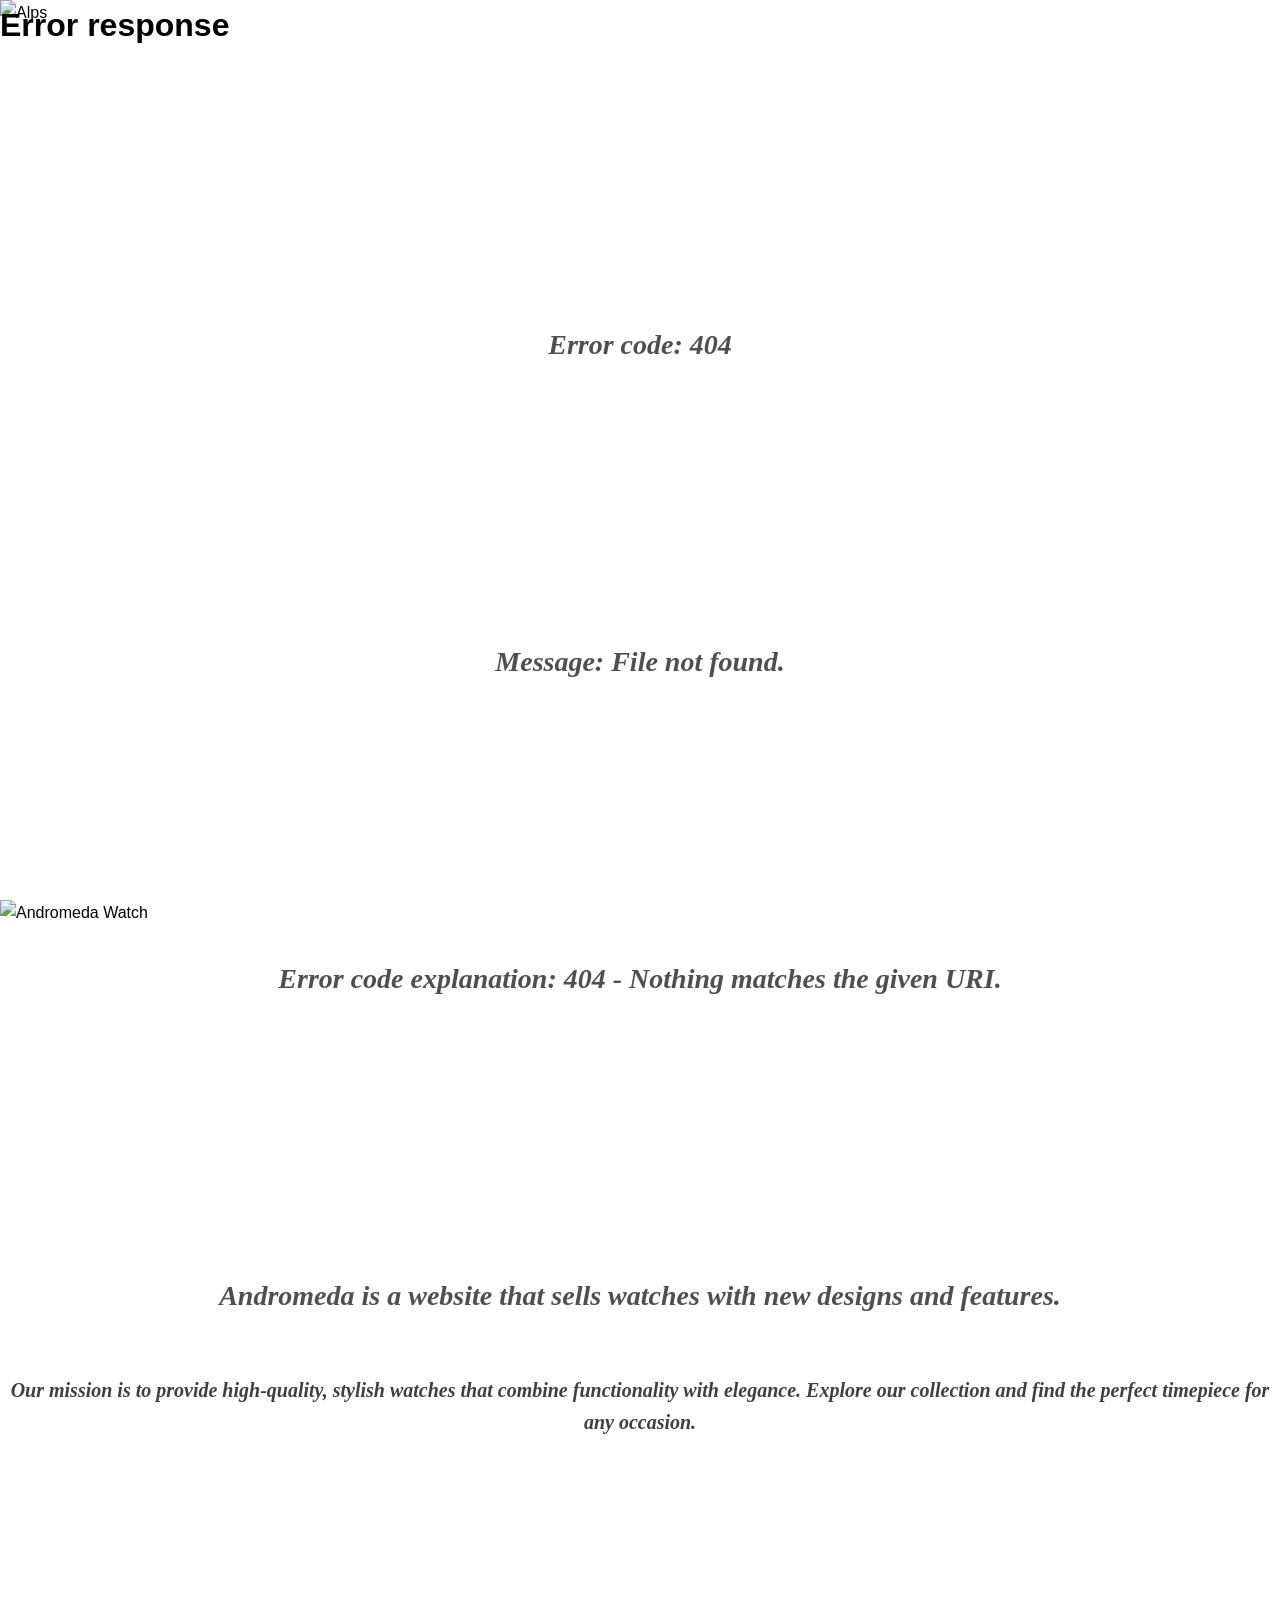
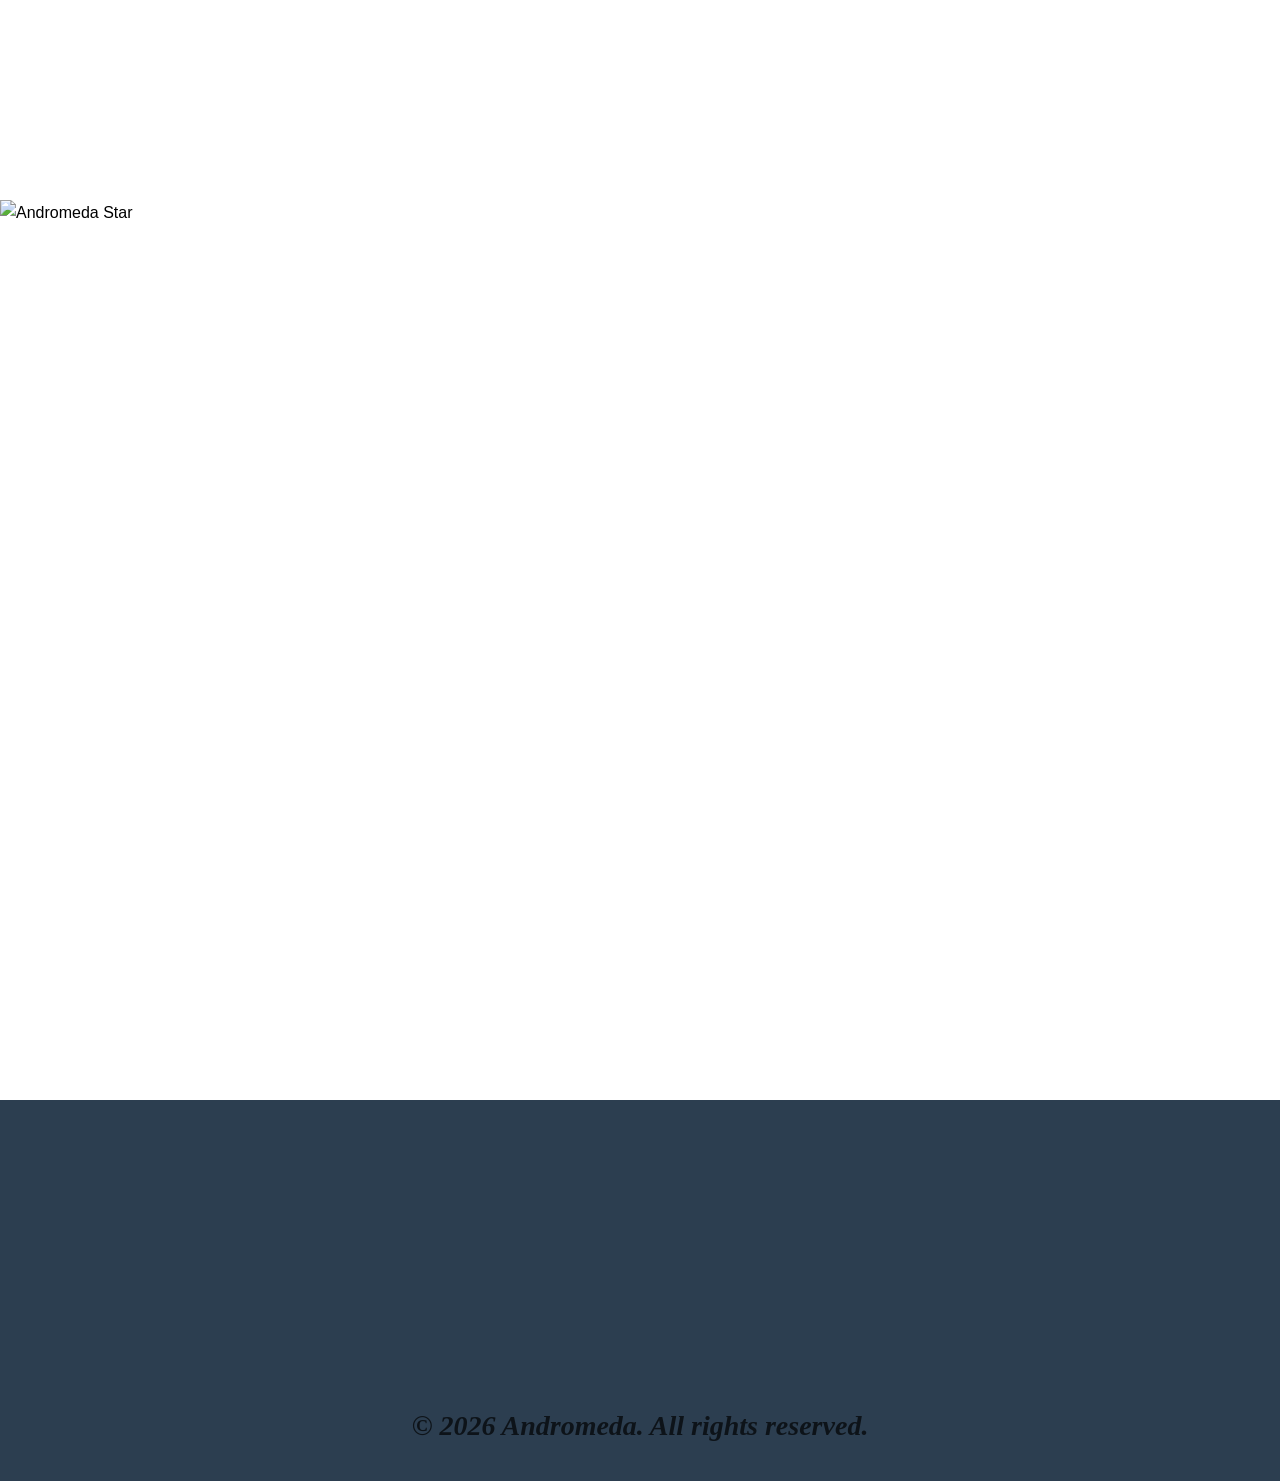
==== Watch store/index.html @ dfa737b2 "Add files via upload" ====
<!DOCTYPE html>
<html lang="en">
<header>
    <meta charset="UTF-8">
    <meta name="viewport" content="width=device-width, initial-scale=1.0">
    <title>Andromeda</title>
    <link rel="stylesheet" href="style.css">
    <script>
        fetch('../Navigation/navigation.html')
            .then(response => response.text())
            .then(html => document.querySelector('header').insertAdjacentHTML('afterend', html));
    </script>
</header>
<body>
    <div class="content">
        <img src="images.jpg" alt="Alps" class="wallpaper1">
        <p>Andromeda is a website that sells watches with new designs and features.</p>
        <p id="mission">Our mission is to provide high-quality, stylish watches that combine functionality with elegance. Explore our collection and find the perfect timepiece for any occasion.</p>
        <img src="831859.jpg" alt="Andromeda Watch" class="wallpaper2">
        <img src="555699.jpg" alt="Andromeda Star" class="wallpaper3">
    </div>
    <!-- Products Section 
    <div class="products">
        <script>
            fetch('../Products/products.html')
                .then(response => response.text())
                .then(html => document.querySelector('.products').innerHTML += html);
        </script>
        -->
    </div>
    </body>
    <footer>
        <div class="footer">
            <p>&copy; 2026 Andromeda. All rights reserved.</p>
        </div>
    </footer>
</html>
---- Watch store/style.css ----
* {
    margin: 0;
    padding: 0;
    box-sizing: border-box;
}
p {
    font-family: 'Times New Roman', Times, serif;
    font-style:oblique;
    font-weight: bold;
    font-size: 1.75rem;
    margin-top: 17rem;
    text-align: center;
    color: #000000b0;
}

p#mission {
    margin-top: 3.5rem;
    font-size: 1.25rem;
    color: #000000c0;
    font-weight: bold;
}
body {
    font-family: Arial, sans-serif;
    line-height: 1.6;
    min-height: 100vh;
}

.wallpaper1 {
    position: absolute;
    top: 0;
    left: 0;
    width: 100%;
    height: 100vh;
    object-fit: cover;
    z-index: -1;
}

.wallpaper2 {
    position: absolute;
    top: 100vh;
    left: 0;
    width: 100%;
    height: 100vh;
    object-fit: cover;
    z-index: -2;
}
.wallpaper3 {
    position: absolute;
    top: 200vh;
    left: 0;
    width: 100%;
    height: 100vh;
    object-fit: cover;
    z-index: -2;
}
footer {
    position: absolute;
    top: 300vh;
    left: 0;
    width: 100%;
    height: auto;
    background-color: #2c3e50;
    color: white;
    padding: 2rem;
    text-align: center;
    z-index: -1;
}

header h1 {
    font-size: 2.5rem;
    margin-bottom: 0.5rem;
}



.container {
    background: white;
    border-radius: 8px;
    padding: 2rem;
    box-shadow: 0 4px 20px rgba(0, 0, 0, 0.1);
    margin-bottom: 2rem;
}


footer {
    text-align: center;
    padding: 2rem;
    color: #6e6e6e;
}
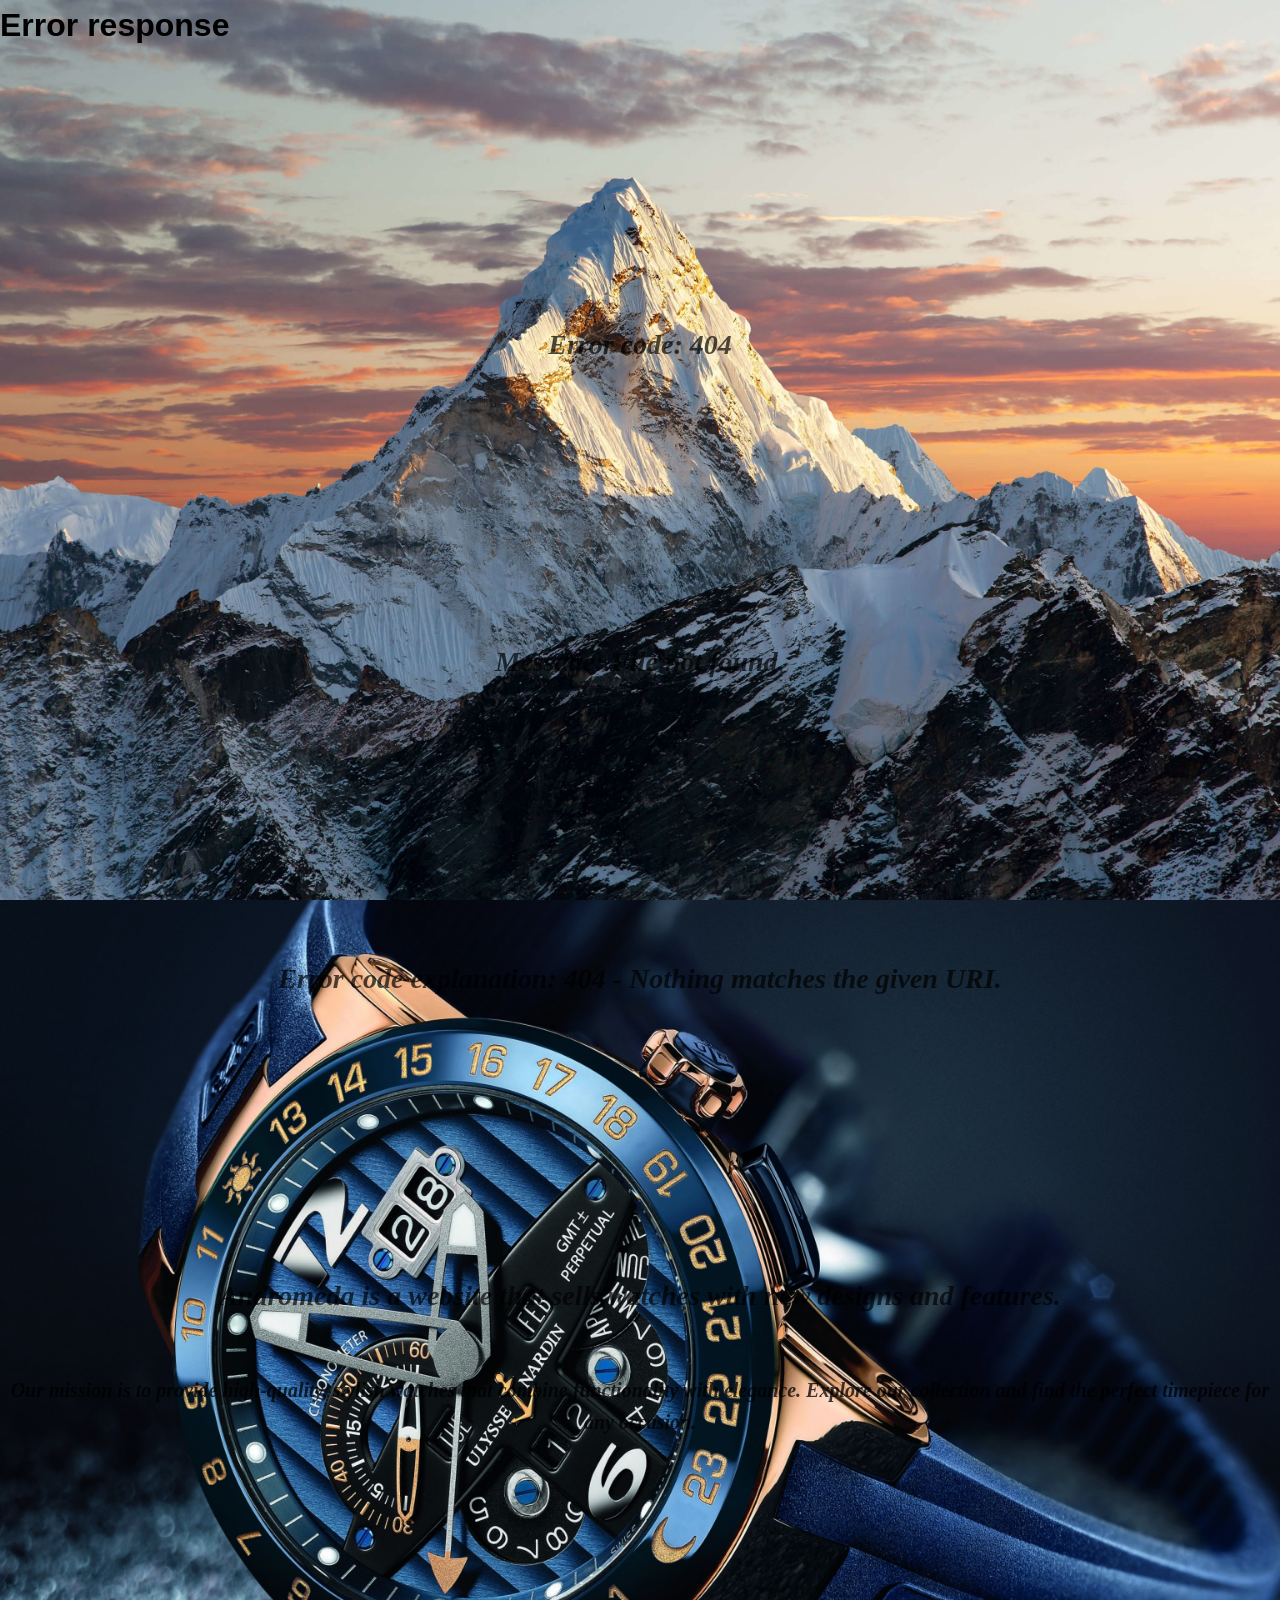
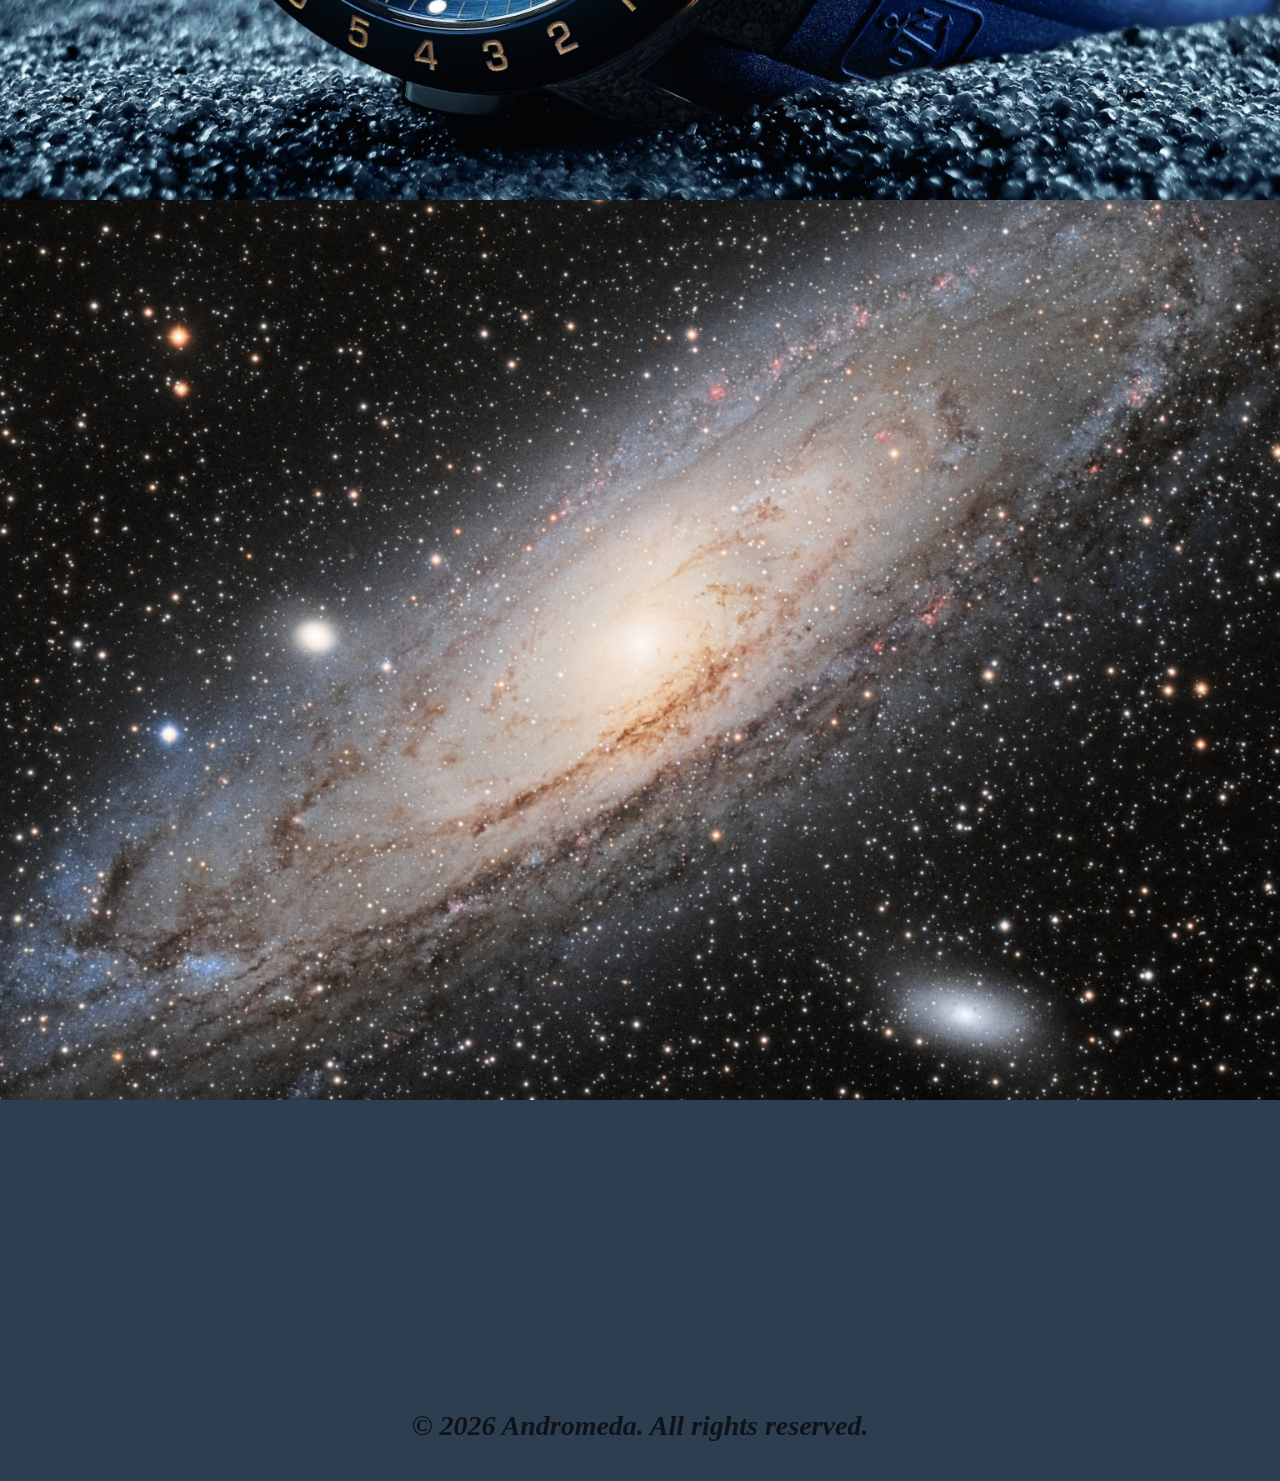
==== commit d0cb9ede: "Slike" ====
--- a/Watch store/index.html
+++ b/Watch store/index.html
@@ -13,11 +13,11 @@
 </header>
 <body>
     <div class="content">
-        <img src="images.jpg" alt="Alps" class="wallpaper1">
+        <img src="Slike/images.jpg" alt="Alps" class="wallpaper1">
         <p>Andromeda is a website that sells watches with new designs and features.</p>
         <p id="mission">Our mission is to provide high-quality, stylish watches that combine functionality with elegance. Explore our collection and find the perfect timepiece for any occasion.</p>
-        <img src="831859.jpg" alt="Andromeda Watch" class="wallpaper2">
-        <img src="555699.jpg" alt="Andromeda Star" class="wallpaper3">
+        <img src="Slike/831859.jpg" alt="Andromeda Watch" class="wallpaper2">
+        <img src="Slike/555699.jpg" alt="Andromeda Star" class="wallpaper3">
     </div>
     <!-- Products Section 
     <div class="products">
